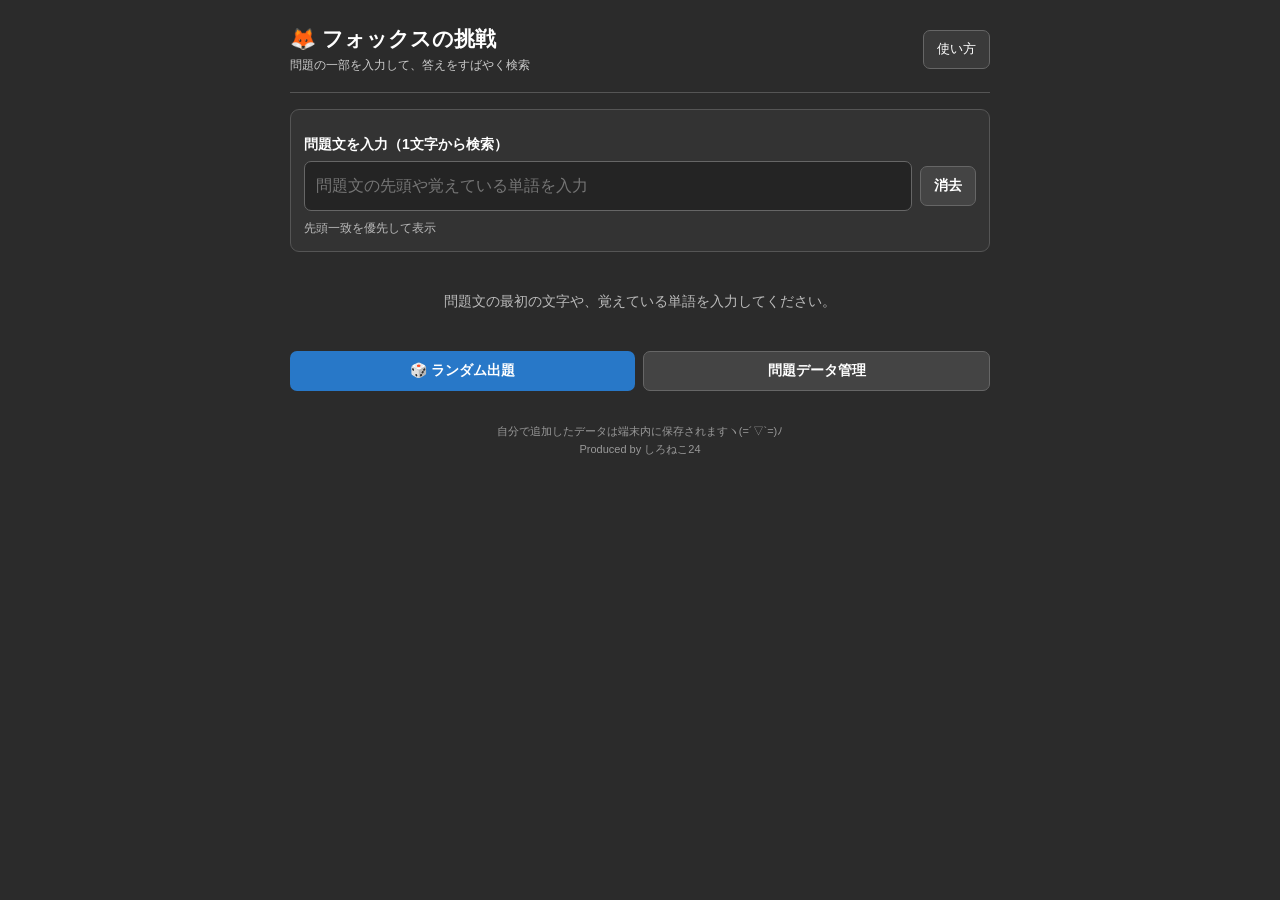
==== index.html @ 26b8aae2 "Add files via upload" ====
<!doctype html>
<html lang="ja">
<head>
<meta charset="utf-8">
<meta name="viewport" content="width=device-width,initial-scale=1,maximum-scale=1,user-scalable=no">
<meta name="theme-color" content="#2b2b2b">
<title>フォックスの挑戦・クイズ検索</title>
<link rel="stylesheet" href="style.css">
</head>
<body>
<div class="page">
<header class="top">
  <div>
    <h1>🦊 フォックスの挑戦</h1>
    <p>問題の一部を入力して、答えをすばやく検索</p>
  </div>
  <a class="help-button" href="help.html">使い方</a>
</header>

<main>
<section class="searchbox">
  <label for="query">問題文を入力（1文字から検索）</label>
  <div class="inputrow">
    <input id="query" type="search" placeholder="問題文の先頭や覚えている単語を入力" autocomplete="off" enterkeyhint="search">
    <button id="clearBtn" class="sub">消去</button>
  </div>
  <div class="meta"><!--<span id="count">全0問</span>--><span>先頭一致を優先して表示</span></div>
</section>

<section id="results" aria-live="polite">
  <div class="empty">問題文の最初の文字や、覚えている単語を入力してください。</div>
</section>

<nav class="actions">
  <button id="randomBtn">🎲 ランダム出題</button>
  <button id="manageBtn" class="sub">問題データ管理</button>
</nav>

<section id="quiz" class="panel hidden">
  <div class="panelhead"><strong>ランダム出題</strong><button id="closeQuiz" class="sub">閉じる</button></div>
  <p id="quizQuestion" class="quizq"></p>
  <p id="quizAnswer" class="answer hidden"></p>
  <div class="row">
    <button id="showAnswer">答えを見る</button>
    <button id="nextQuestion" class="sub">次の問題</button>
  </div>
</section>

<section id="manager" class="panel hidden">
  <div class="panelhead"><strong>問題データ管理</strong><button id="closeManager" class="sub">閉じる</button></div>
  <p class="note">追加・編集した内容は、この端末のブラウザ内に保存されます。</p>
  <button id="addBtn">＋ 問題を追加</button>
  <div class="row importrow">
    <button id="exportBtn" class="sub">JSONを書き出す</button>
    <button id="importBtn" class="sub">JSONを読み込む</button>
    <input id="fileInput" type="file" accept=".json,application/json" hidden>
  </div>
  <div id="manageList"></div>
</section>
</main>
<footer>自分で追加したデータは端末内に保存されますヽ(=´▽`=)ﾉ<br>Produced by しろねこ24</footer>
</div>

<dialog id="editDialog">
  <form method="dialog" id="editForm">
    <h2 id="dialogTitle">問題を追加</h2>
    <label for="editQuestion">問題文</label>
    <textarea id="editQuestion" required rows="4"></textarea>
    <label for="editAnswer">答え</label>
    <input id="editAnswer" required>
    <label for="editReading">読み（任意・ひらがな）</label>
    <input id="editReading" placeholder="検索用の読み方">
    <div class="row dialog-actions">
      <button type="button" id="cancelEdit" class="sub">キャンセル</button>
      <button type="submit" id="saveEdit">保存</button>
    </div>
  </form>
</dialog>
<script src="script.js"></script>
</body>
</html>
---- style.css ----
*{box-sizing:border-box;-webkit-tap-highlight-color:transparent}
html,body{margin:0;padding:0;background:#2b2b2b;color:#fff;font-family:-apple-system,BlinkMacSystemFont,"Helvetica Neue",Arial,sans-serif}
body{padding:14px 14px 24px;line-height:1.6}
.page{width:100%;max-width:700px;margin:0 auto}
.top{display:flex;justify-content:space-between;align-items:center;gap:10px;padding:4px 0 16px;border-bottom:1px solid #555;margin-bottom:16px}
h1{font-size:21px;line-height:1.4;margin:0}
.top p{font-size:12px;color:#ccc;margin:3px 0 0}
.help-button{display:inline-flex;align-items:center;justify-content:center;padding:8px 13px;background:#3a3a3a;border:1px solid #666;border-radius:7px;color:#fff;text-decoration:none;font-size:13px;white-space:nowrap}
.searchbox,.panel{background:#333;border:1px solid #555;border-radius:9px;padding:13px;margin-bottom:13px}
label{display:block;font-size:14px;font-weight:600;margin:10px 0 6px}
input,textarea{display:block;width:100%;min-width:0;background:#242424;color:#fff;border:1px solid #666;border-radius:7px;padding:11px;font:inherit;font-size:16px}
textarea{resize:vertical}
.inputrow,.row{display:flex;gap:8px;align-items:center}
.inputrow input{flex:1}
button{background:#2878c8;color:#fff;border:0;border-radius:7px;padding:10px 13px;font-size:14px;font-weight:650;cursor:pointer;white-space:nowrap}
button.sub{background:#444;color:#fff;border:1px solid #666}
button:active,.help-button:active{opacity:.7;transform:scale(.98)}
.meta{display:flex;justify-content:space-between;gap:8px;color:#bbb;font-size:12px;margin-top:8px}
.result{background:#333;border:1px solid #555;border-radius:9px;padding:12px;margin:9px 0}
.qtext{font-size:13px;line-height:1.6;color:#ddd;margin:0 0 7px;overflow-wrap:anywhere}
.answer{font-size:24px;line-height:1.35;font-weight:800;color:#ffd45a;margin:0;overflow-wrap:anywhere}
.resultfoot{display:flex;justify-content:space-between;align-items:center;gap:8px;margin-top:10px}
.resultfoot small{font-size:11px;color:#aaa}
.copy{padding:7px 10px;font-size:12px}
.empty{text-align:center;color:#bbb;padding:25px 8px;font-size:14px}
.actions{display:flex;gap:8px;margin:14px 0}
.actions button{flex:1}
.panelhead{display:flex;justify-content:space-between;align-items:center;gap:8px;margin-bottom:8px}
.note{font-size:12px;color:#ccc}
.quizq{font-size:17px;font-weight:700;line-height:1.6}
.quizq+.answer{margin:14px 0}
.hidden{display:none!important}
/* ファイル選択欄はボタンからのみ起動する */
#importBtn + #fileInput, #fileInput{display:none!important}
.importrow{margin:11px 0 14px}
.importrow button{flex:1}
.manageitem{border-top:1px solid #555;padding:11px 0}
.manageitem p{font-size:13px;margin:0 0 6px;overflow-wrap:anywhere}
.manageitem .answer{font-size:18px}
.manageitem button{font-size:12px;padding:6px 10px;margin:3px 5px 0 0}
footer{text-align:center;color:#999;font-size:11px;padding:18px 0 4px}
dialog{background:#333;color:#fff;border:1px solid #666;border-radius:10px;width:min(92vw,480px);padding:17px}
dialog::backdrop{background:#000b}
dialog h2{font-size:18px;margin:0 0 12px}
dialog label{margin:12px 0 5px}
.dialog-actions{margin-top:16px}
.dialog-actions button{flex:1}
@media(min-width:600px){body{padding-top:20px}.answer{font-size:27px}}
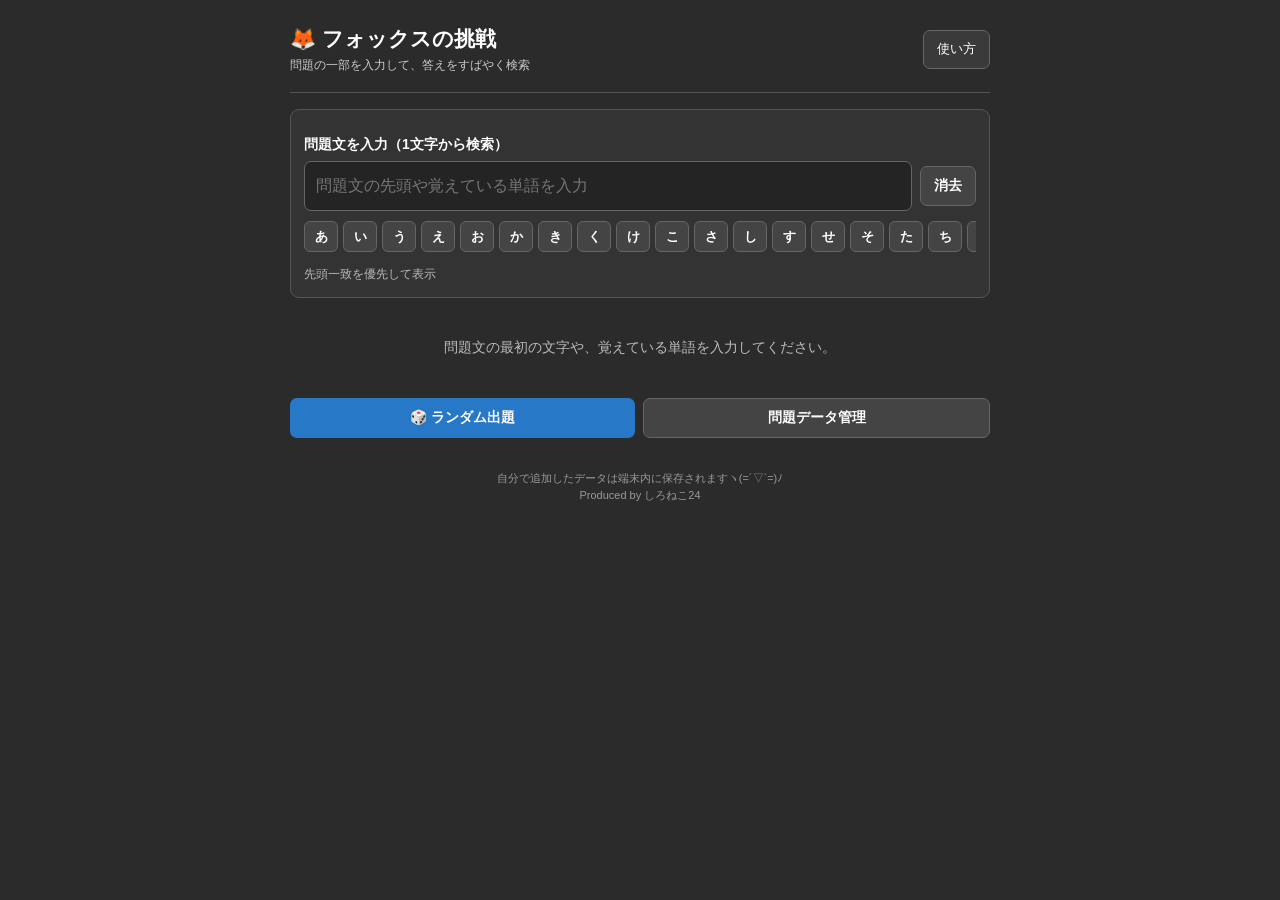
==== commit 0f3529fc: "Add files via upload" ====
--- a/index.html
+++ b/index.html
@@ -24,6 +24,7 @@
     <input id="query" type="search" placeholder="問題文の先頭や覚えている単語を入力" autocomplete="off" enterkeyhint="search">
     <button id="clearBtn" class="sub">消去</button>
   </div>
+  <div id="initialButtons" class="initial-buttons" aria-label="頭文字を選択"></div>
   <div class="meta"><!--<span id="count">全0問</span>--><span>先頭一致を優先して表示</span></div>
 </section>
 
--- a/style.css
+++ b/style.css
@@ -46,3 +46,28 @@
 .dialog-actions{margin-top:16px}
 .dialog-actions button{flex:1}
 @media(min-width:600px){body{padding-top:20px}.answer{font-size:27px}}
+
+/* 頭文字ボタン：横一列でスワイプ操作 */
+.initial-buttons{
+  display:flex;
+  flex-wrap:nowrap;
+  gap:5px;
+  overflow-x:auto;
+  overflow-y:hidden;
+  -webkit-overflow-scrolling:touch;
+  scrollbar-width:thin;
+  padding:8px 0 5px;
+  margin:2px 0 3px;
+}
+.initial-buttons button{
+  flex:0 0 auto;
+  min-width:34px;
+  padding:7px 9px;
+  font-size:13px;
+  line-height:1.2;
+  border-radius:6px;
+}
+.initial-buttons button:focus-visible{
+  outline:2px solid #ffd45a;
+  outline-offset:2px;
+}
